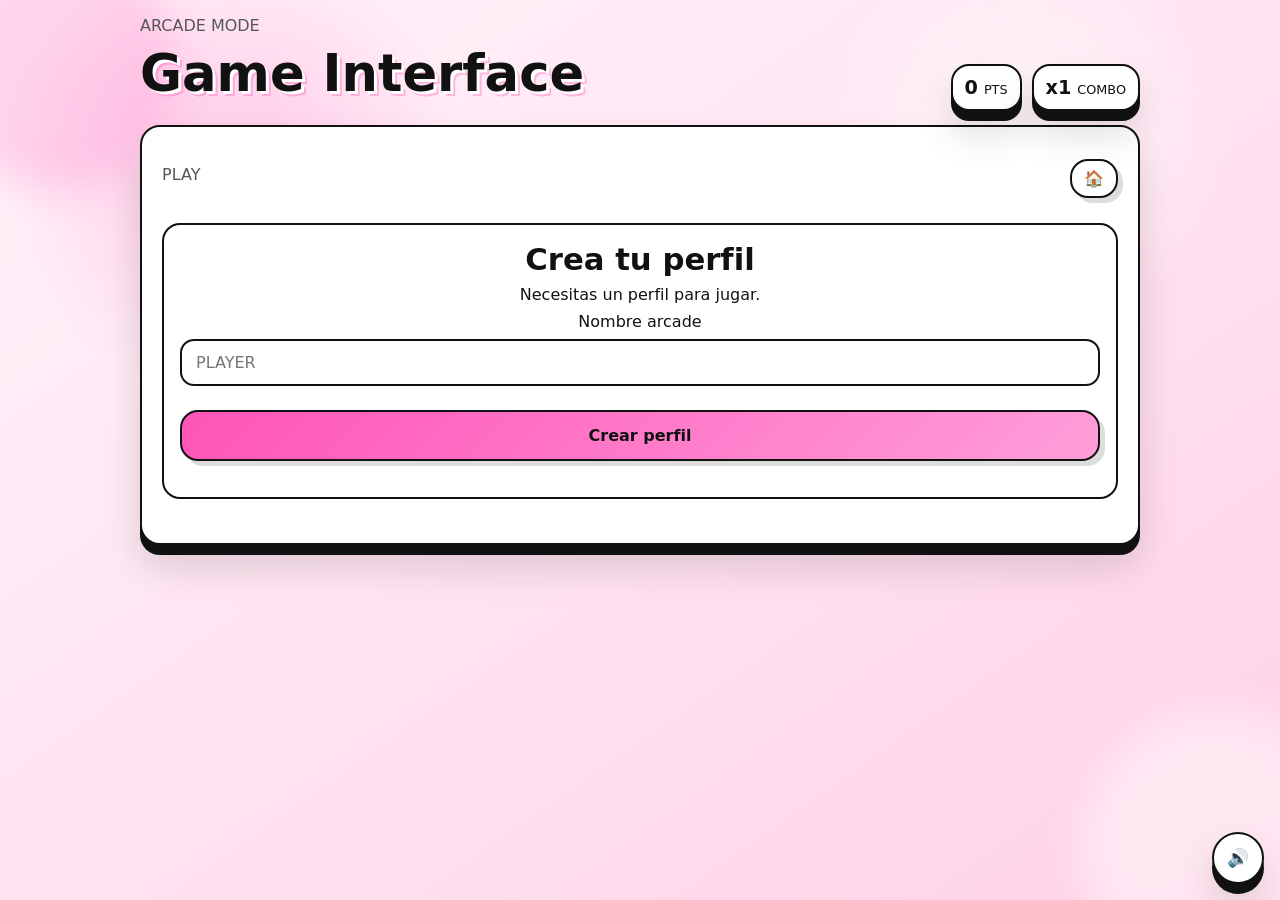
==== pages/game_interface.html @ db9803a0 "un monton de cosas agregadas" ====
<!doctype html>
<html lang="es">
<head>
  <meta charset="utf-8">
  <meta name="viewport" content="width=device-width, initial-scale=1">
  <meta name="color-scheme" content="light">
  <title>Present Simple Quest - Game</title>
  <link rel="stylesheet" href="../fronted/css/index.css">
  <link rel="stylesheet" href="../fronted/css/pages/game_interface.css">
</head>
<body>
  <div class="bg-orb bg-orb--one"></div>
  <div class="bg-orb bg-orb--two"></div>
  <main class="app-shell">
    <header class="topbar arcade-header">
      <div>
        <p class="eyebrow">ARCADE MODE</p>
        <h1>Game Interface</h1>
      </div>
      <div class="hud-mini" aria-label="Estado rápido">
        <span><strong id="scoreValue">0</strong>PTS</span>
        <span><strong id="comboValue">x1</strong>COMBO</span>
        <span class="sr-only"><strong id="medalValue">0</strong>MEDALS</span>
      </div>
    </header>

    <section class="hero card arcade-screen">
      <div class="arcade-screen__top">
        <p class="hero-tag" id="gameModeLabel">PLAY</p>
        <button class="btn btn-secondary btn-small" id="backHomeBtn" type="button">🏠</button>
      </div>
      <div id="gameRoot"></div>
    </section>

    <div id="feedbackToast" class="feedback-toast" role="status" aria-live="polite" aria-atomic="true"></div>
  </main>

  <button id="musicControl" class="music-control" type="button" aria-label="Silenciar o activar música">🔊</button>
  <audio id="bgMusic" src="../media/sound/arcade-soundtrack.mp3" autoplay loop></audio>

  <script defer src="../core/js/app.js"></script>
</body>
</html>
---- fronted/css/index.css ----
:root {
  --bg: #fff4fa;
  --bg-2: #ffd2e7;
  --card: #ffffff;
  --stroke: #111111;
  --text: #111111;
  --muted: #575757;
  --pink: #ff54b8;
  --pink-soft: #ffe1f0;
  --shadow: 0 10px 0 #111111, 0 22px 38px rgba(17, 17, 17, 0.14);
  font-family: "Trebuchet MS", "Comic Sans MS", system-ui, sans-serif;
}

* { box-sizing: border-box; }
html, body { min-height: 100%; }
body {
  margin: 0;
  color: var(--text);
  background:
    radial-gradient(circle at 18% 18%, rgba(255, 84, 184, 0.24), transparent 18%),
    radial-gradient(circle at 80% 15%, rgba(255, 255, 255, 0.7), transparent 16%),
    linear-gradient(145deg, var(--bg), var(--bg-2));
}

button { font: inherit; }

.sr-only {
  position: absolute;
  width: 1px;
  height: 1px;
  padding: 0;
  margin: -1px;
  overflow: hidden;
  clip: rect(0, 0, 0, 0);
  white-space: nowrap;
  border: 0;
}

.app-shell {
  width: min(1000px, calc(100% - 18px));
  margin: 0 auto;
  padding: 16px 0 28px;
  position: relative;
  z-index: 1;
}

.topbar, .hero, .menu-grid, .view { margin-bottom: 14px; }
.topbar {
  display: flex;
  justify-content: space-between;
  align-items: end;
  gap: 12px;
}
.eyebrow, .unlock, small, .hero-tag, .hero-copy { color: var(--muted); }
h1, h2, h3, p { margin: 0 0 8px; }
h1 {
  font-size: clamp(2rem, 4vw, 3.4rem);
  text-shadow: 3px 3px 0 #fff, 5px 5px 0 rgba(255, 84, 184, 0.35);
}
h2 { font-size: clamp(1.3rem, 2.4vw, 2rem); }

.hud-mini {
  display: flex;
  gap: 10px;
  flex-wrap: wrap;
}
.hud-mini span {
  display: inline-flex;
  align-items: baseline;
  gap: 6px;
  padding: 10px 12px;
  border: 2px solid var(--stroke);
  border-radius: 18px;
  background: #fff;
  box-shadow: var(--shadow);
  font-size: 0.8rem;
}
.hud-mini strong { font-size: 1.2rem; }

.card, .menu-card, .feedback-toast {
  border: 2px solid var(--stroke);
  border-radius: 20px;
  background: var(--card);
  box-shadow: var(--shadow);
}
.card { padding: 18px; }

.arcade-screen {
  display: grid;
  gap: 12px;
  text-align: center;
  padding: 20px;
}
.arcade-screen__top {
  display: flex;
  justify-content: space-between;
  align-items: center;
}
.hero-actions--arcade {
  display: grid;
  grid-template-columns: repeat(3, minmax(0, 1fr));
  gap: 10px;
}

.btn {
  border: 2px solid var(--stroke);
  cursor: pointer;
  padding: 14px 16px;
  color: var(--text);
  border-radius: 18px;
  background: #fff;
  box-shadow: 5px 5px 0 rgba(17, 17, 17, 0.14);
  transition: transform 160ms ease, filter 160ms ease;
}
.btn:hover, .menu-card:hover { transform: translateY(-2px); filter: brightness(1.02); }
.btn-primary { background: linear-gradient(135deg, var(--pink), #ff9ed9); font-weight: 800; }
.btn-secondary { background: #fff; }
.btn-small { padding: 8px 12px; }

.progress-bar {
  width: 100%;
  height: 16px;
  border: 2px solid var(--stroke);
  border-radius: 999px;
  overflow: hidden;
  background: #f3f3f3;
}
.progress-bar span {
  display: block;
  width: 0%;
  height: 100%;
  background: repeating-linear-gradient(45deg, var(--pink), var(--pink) 12px, #ffb3dd 12px, #ffb3dd 24px);
  transition: width 300ms ease;
}
.progress-bar--compact { max-width: 420px; margin: 0 auto; }

.menu-grid {
  display: grid;
  grid-template-columns: repeat(5, minmax(0, 1fr));
  gap: 10px;
}
.menu-card {
  padding: 14px 12px;
  cursor: pointer;
  text-align: center;
}
.menu-card span { display: block; font-size: 1.4rem; margin-bottom: 8px; }

.view { min-height: 220px; }
.stack { display: grid; gap: 12px; }
.lesson, .option-grid .btn-option, .prompt, .feedback-toast {
  background: #fff;
  border: 2px solid var(--stroke);
}
.lesson {
  padding: 16px;
  border-radius: 18px;
}
.option-grid {
  display: grid;
  grid-template-columns: repeat(auto-fit, minmax(140px, 1fr));
  gap: 10px;
}
.btn-option { min-height: 54px; }
.option-correct {
  background: #d7ffd9 !important;
  border-color: #1f8f3d !important;
}
.option-wrong {
  background: #ffd8d8 !important;
  border-color: #b00020 !important;
}
.prompt {
  padding: 16px;
  border-radius: 16px;
  font-size: 1.05rem;
}

.game-top {
  display: flex;
  justify-content: space-between;
  align-items: center;
  gap: 10px;
  margin-bottom: 10px;
}
.game-title h2 { margin-bottom: 2px; }
.game-explain {
  border: 2px dashed var(--stroke);
  border-radius: 16px;
  padding: 12px 14px;
  background: var(--pink-soft);
  text-align: left;
}
.translation-line {
  font-weight: 700;
}

.field {
  display: grid;
  gap: 8px;
  margin-bottom: 12px;
}
.field input {
  border: 2px solid var(--stroke);
  border-radius: 14px;
  padding: 12px 14px;
  font: inherit;
}
.profile-list, .ranking-table { width: 100%; }
.profile-list { display: grid; gap: 8px; }
.profile-row {
  width: 100%;
  display: flex;
  justify-content: space-between;
  border: 2px solid var(--stroke);
  border-radius: 16px;
  background: var(--pink-soft);
  padding: 12px 14px;
  cursor: pointer;
}
.ranking-table {
  border-collapse: collapse;
}
.ranking-table th, .ranking-table td {
  padding: 10px 8px;
  border-bottom: 1px solid rgba(17, 17, 17, 0.12);
  text-align: left;
}
.row-gold { background: linear-gradient(90deg, #fff0a8, #fff8d8); }
.row-silver { background: linear-gradient(90deg, #edf0f5, #f9fbff); }
.row-bronze { background: linear-gradient(90deg, #ffd9b3, #fff4e8); }

.podium {
  display: grid;
  grid-template-columns: 1fr 1.2fr 1fr;
  gap: 10px;
  align-items: end;
  margin-bottom: 14px;
}
.podium-item {
  border: 2px solid var(--stroke);
  border-radius: 18px 18px 10px 10px;
  padding: 12px;
  text-align: center;
  background: #fff;
}
.podium-rank {
  display: inline-grid;
  place-items: center;
  width: 32px;
  height: 32px;
  margin-bottom: 8px;
  border: 2px solid var(--stroke);
  border-radius: 50%;
  background: #fff;
  font-weight: 800;
}
.podium-item--gold {
  min-height: 150px;
  background: linear-gradient(180deg, #fff7b3, #ffe36e);
}
.podium-item--silver {
  min-height: 120px;
  background: linear-gradient(180deg, #f1f4f8, #dfe6ef);
}
.podium-item--bronze {
  min-height: 100px;
  background: linear-gradient(180deg, #ffd5b0, #ffc08a);
}

.feedback-toast {
  min-height: 52px;
  display: flex;
  align-items: center;
  justify-content: center;
  padding: 12px 14px;
  opacity: 0;
  pointer-events: none;
  transition: opacity 180ms ease;
}
.feedback-toast.is-visible { opacity: 1; }
.feedback-toast.is-good { background: #ffe8f5; }
.feedback-toast.is-bad { background: #111; color: #fff; }

.music-control {
  position: fixed;
  right: 16px;
  bottom: 16px;
  z-index: 20;
  width: 52px;
  height: 52px;
  border: 2px solid var(--stroke);
  border-radius: 50%;
  background: #fff;
  box-shadow: var(--shadow);
  cursor: pointer;
  font-size: 1.1rem;
}

.bg-orb {
  position: fixed;
  border-radius: 50%;
  filter: blur(20px);
  opacity: 0.7;
  z-index: 0;
}
.bg-orb--one { width: 240px; height: 240px; top: -50px; left: -60px; background: rgba(255, 84, 184, 0.28); }
.bg-orb--two { width: 280px; height: 280px; right: -80px; bottom: -90px; background: rgba(255, 255, 255, 0.62); }

@media (max-width: 900px) {
  .topbar, .menu-grid { grid-template-columns: 1fr; display: grid; }
  .menu-grid { grid-template-columns: repeat(2, 1fr); }
  .hero-actions--arcade { grid-template-columns: 1fr; }
}

@media (max-width: 560px) {
  .app-shell { width: min(100% - 12px, 1000px); }
  .menu-grid, .hud-mini { grid-template-columns: 1fr; }
}
---- fronted/css/pages/game_interface.css ----
/* Page-specific overrides for the game screen. */
.arcade-screen {
  min-height: 420px;
}

.game-top {
  align-items: flex-start;
}

.game-explain {
  margin-top: 8px;
}

.translation-line {
  margin-top: 8px;
}
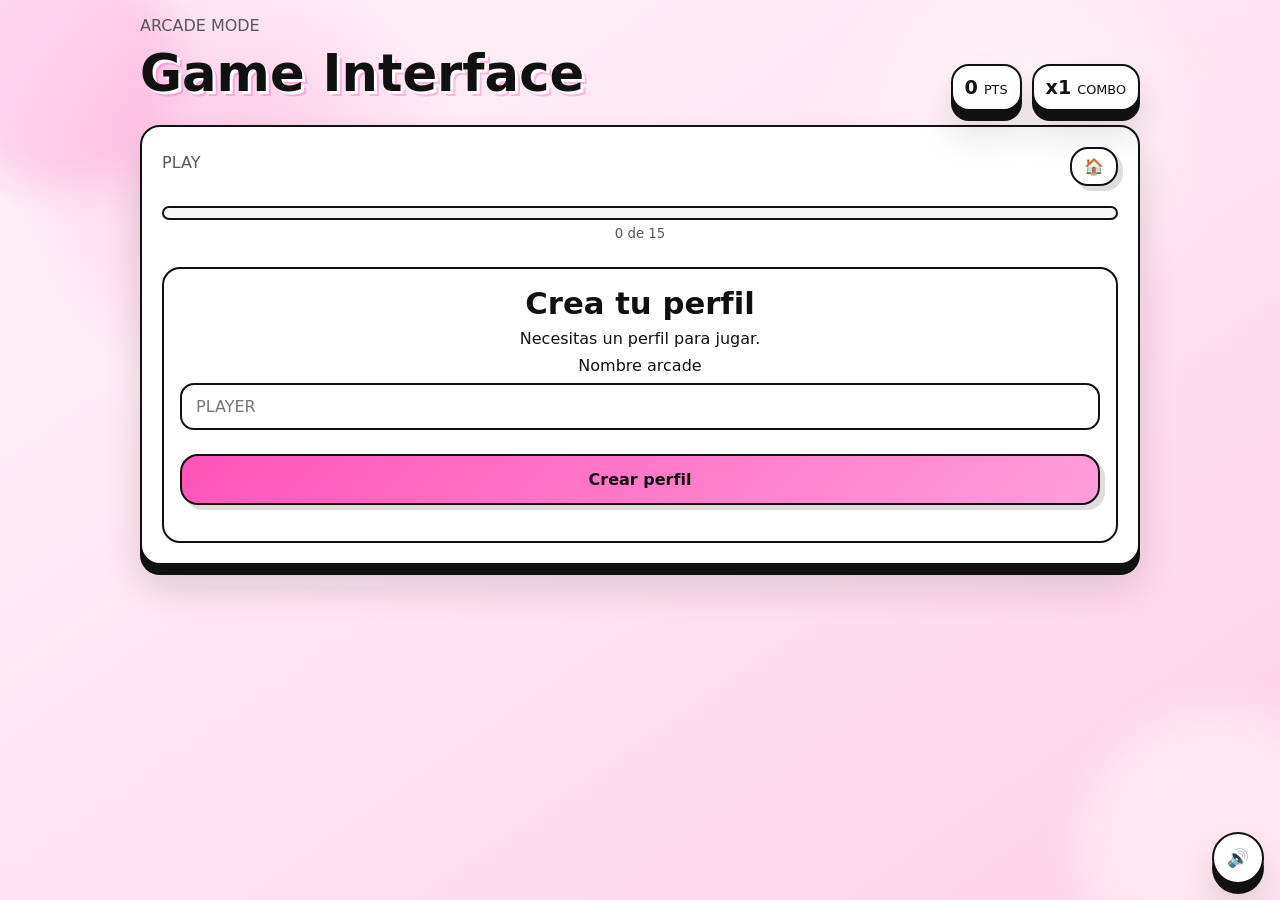
==== commit da53d3ef: "mas osas añadidas" ====
--- a/pages/game_interface.html
+++ b/pages/game_interface.html
@@ -29,6 +29,12 @@
         <p class="hero-tag" id="gameModeLabel">PLAY</p>
         <button class="btn btn-secondary btn-small" id="backHomeBtn" type="button">🏠</button>
       </div>
+      <div class="game-progress-wrap" aria-label="Progreso de la partida">
+        <div class="game-progress">
+          <span id="gameProgressBar"></span>
+        </div>
+        <small id="gameProgressLabel">0 de 15</small>
+      </div>
       <div id="gameRoot"></div>
     </section>
 
--- a/fronted/css/pages/game_interface.css
+++ b/fronted/css/pages/game_interface.css
@@ -14,3 +14,26 @@
 .translation-line {
   margin-top: 8px;
 }
+
+.game-progress-wrap {
+  display: grid;
+  gap: 6px;
+  margin: 8px 0 14px;
+}
+
+.game-progress {
+  width: 100%;
+  height: 14px;
+  border: 2px solid var(--stroke);
+  border-radius: 999px;
+  overflow: hidden;
+  background: #f6f6f6;
+}
+
+.game-progress span {
+  display: block;
+  width: 0%;
+  height: 100%;
+  background: repeating-linear-gradient(45deg, var(--pink), var(--pink) 12px, #ffb3dd 12px, #ffb3dd 24px);
+  transition: width 240ms ease;
+}
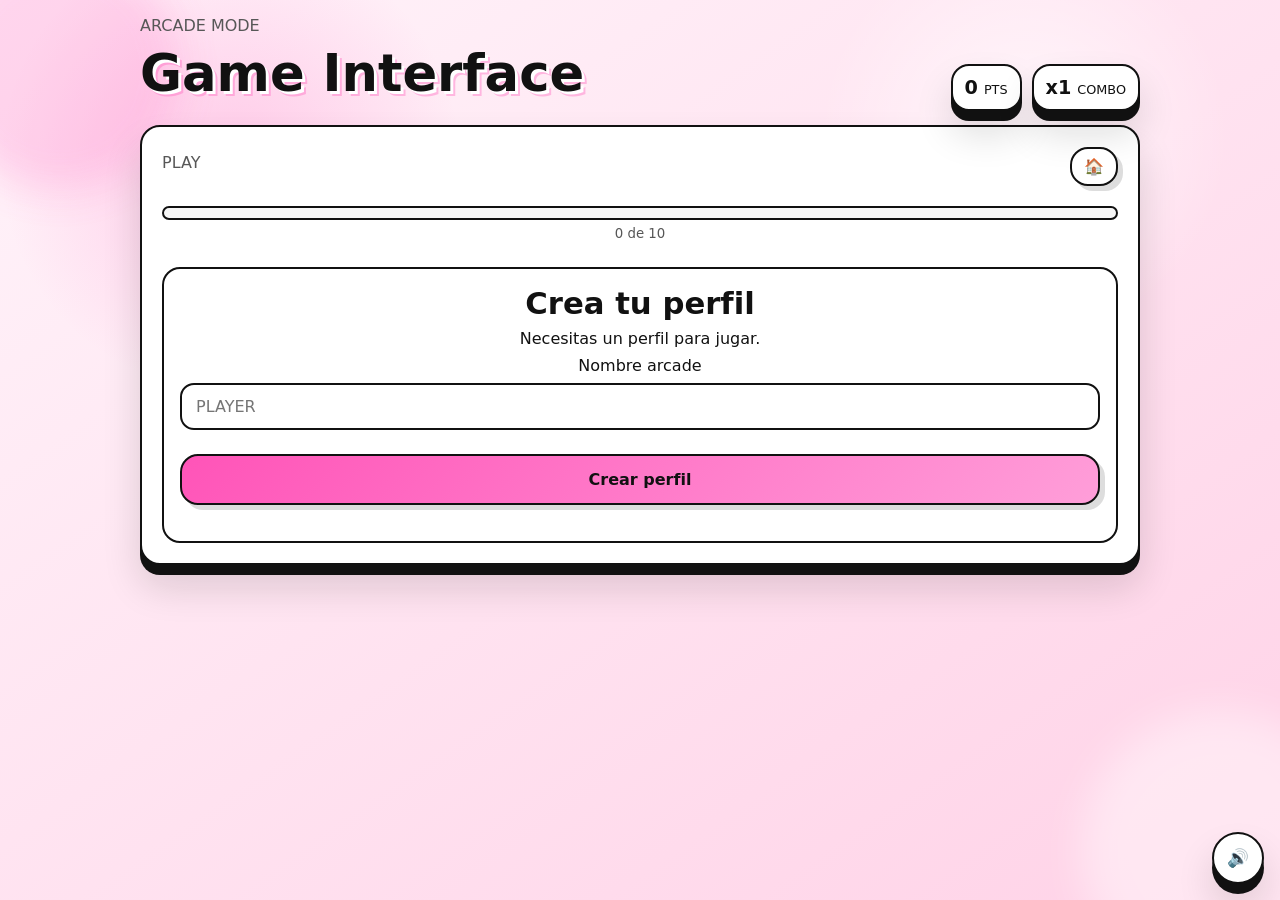
==== commit ffb03f0e: "mas cosaaaaas" ====
--- a/pages/game_interface.html
+++ b/pages/game_interface.html
@@ -33,7 +33,7 @@
         <div class="game-progress">
           <span id="gameProgressBar"></span>
         </div>
-        <small id="gameProgressLabel">0 de 15</small>
+        <small id="gameProgressLabel">0 de 10</small>
       </div>
       <div id="gameRoot"></div>
     </section>
@@ -42,7 +42,7 @@
   </main>
 
   <button id="musicControl" class="music-control" type="button" aria-label="Silenciar o activar música">🔊</button>
-  <audio id="bgMusic" src="../media/sound/arcade-soundtrack.mp3" autoplay loop></audio>
+  <audio id="bgMusic" src="../media/sounds/arcade-soundtrack.mp3" autoplay loop></audio>
 
   <script defer src="../core/js/app.js"></script>
 </body>
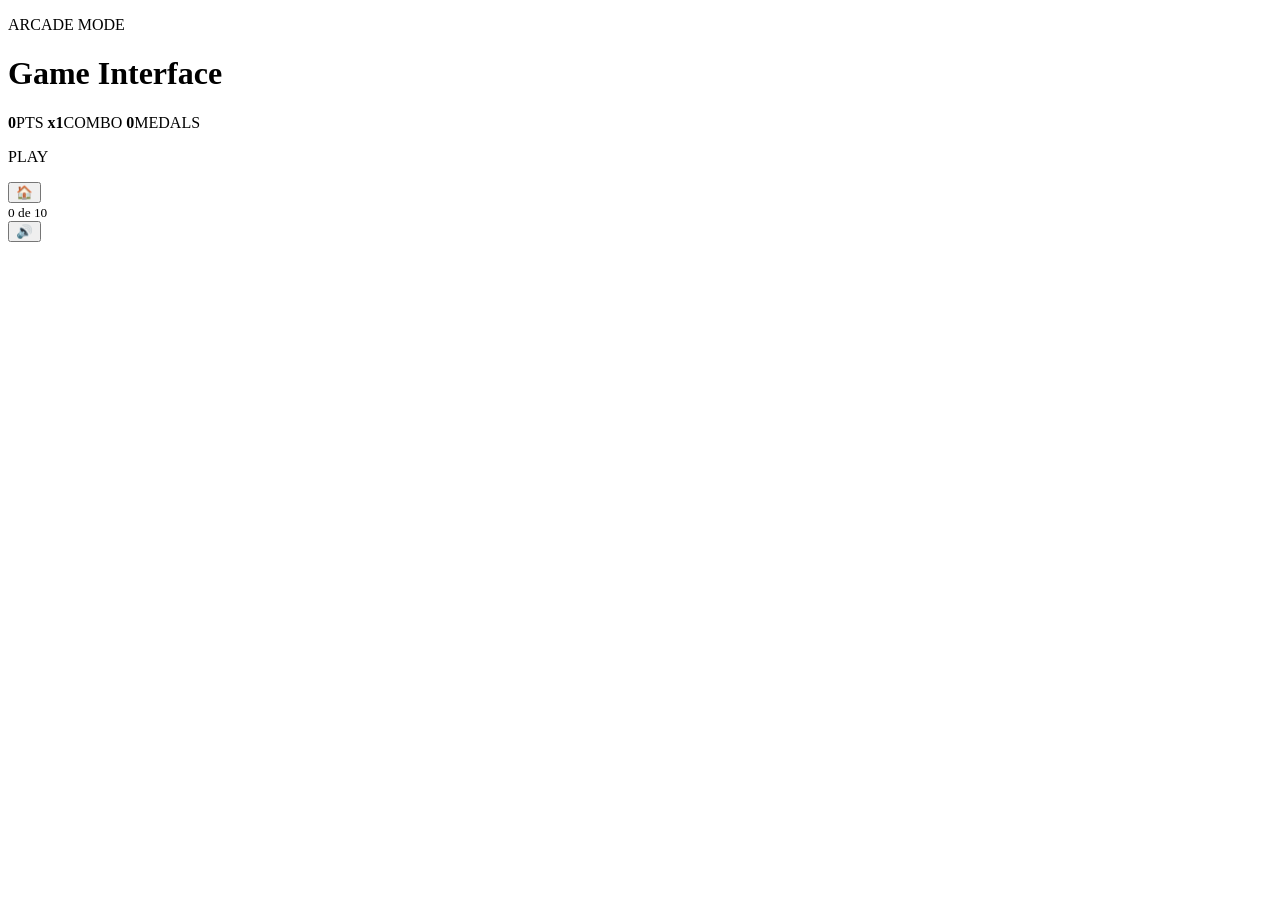
==== commit 44c70b07: "arreglos para git pages" ====
--- a/pages/game_interface.html
+++ b/pages/game_interface.html
@@ -5,8 +5,9 @@
   <meta name="viewport" content="width=device-width, initial-scale=1">
   <meta name="color-scheme" content="light">
   <title>Present Simple Quest - Game</title>
-  <link rel="stylesheet" href="../fronted/css/index.css">
-  <link rel="stylesheet" href="../fronted/css/pages/game_interface.css">
+  <link rel="stylesheet" href="fronted/css/index.css">
+  <link rel="stylesheet" href="fronted/css/pages/game_interface.css">
+  <base href="/web-inglish-game/">
 </head>
 <body>
   <div class="bg-orb bg-orb--one"></div>
@@ -42,8 +43,8 @@
   </main>
 
   <button id="musicControl" class="music-control" type="button" aria-label="Silenciar o activar música">🔊</button>
-  <audio id="bgMusic" src="../media/sounds/arcade-soundtrack.mp3" autoplay loop></audio>
+  <audio id="bgMusic" src="media/sounds/arcade-soundtrack.mp3" autoplay loop></audio>
 
-  <script defer src="../core/js/app.js"></script>
+  <script defer src="core/js/app.js"></script>
 </body>
 </html>
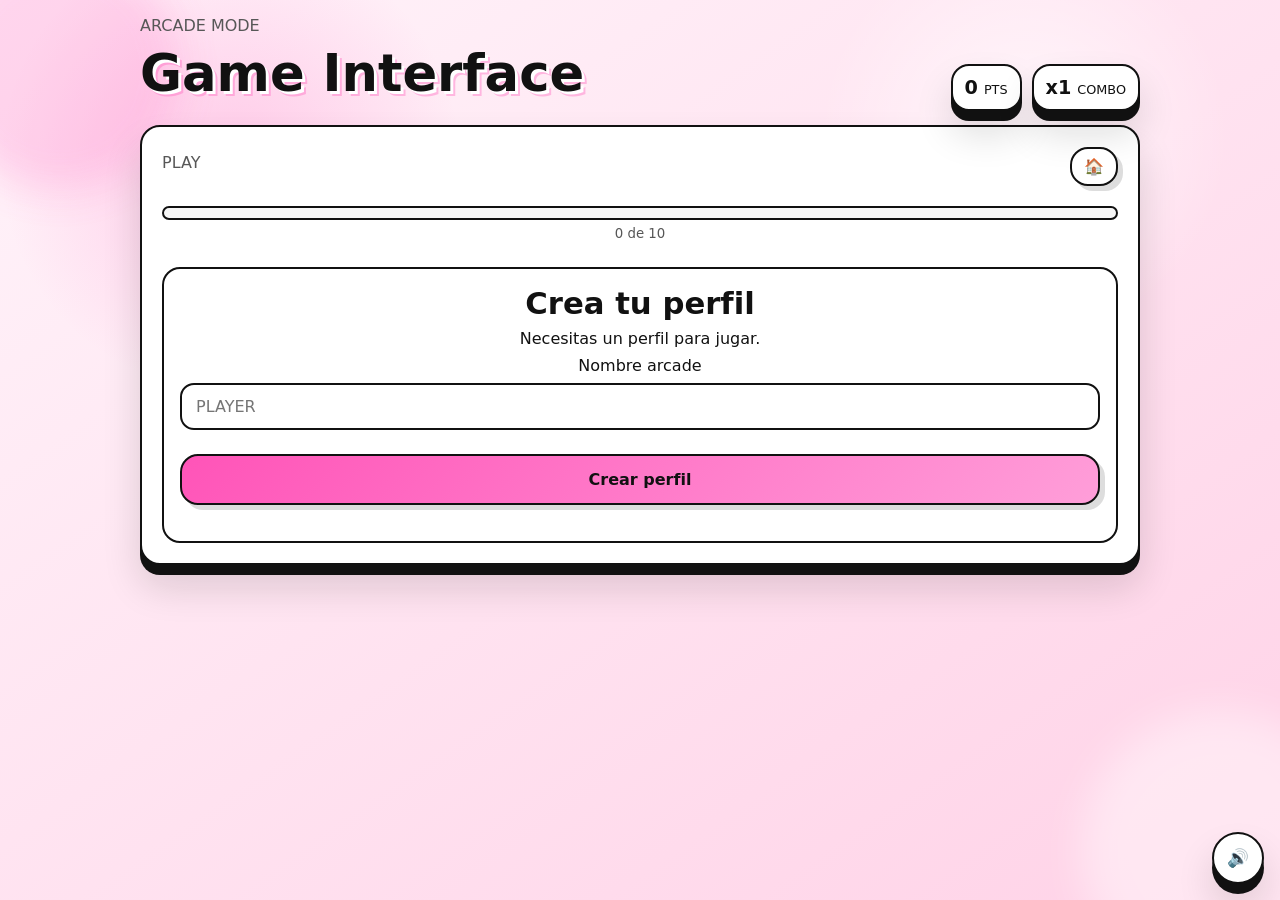
==== commit b33fcdaa: "maaas cosas de pages" ====
--- a/pages/game_interface.html
+++ b/pages/game_interface.html
@@ -5,9 +5,8 @@
   <meta name="viewport" content="width=device-width, initial-scale=1">
   <meta name="color-scheme" content="light">
   <title>Present Simple Quest - Game</title>
-  <link rel="stylesheet" href="fronted/css/index.css">
-  <link rel="stylesheet" href="fronted/css/pages/game_interface.css">
-  <base href="/web-inglish-game/">
+  <link rel="stylesheet" href="../fronted/css/index.css">
+  <link rel="stylesheet" href="../fronted/css/pages/game_interface.css">
 </head>
 <body>
   <div class="bg-orb bg-orb--one"></div>
@@ -43,8 +42,8 @@
   </main>
 
   <button id="musicControl" class="music-control" type="button" aria-label="Silenciar o activar música">🔊</button>
-  <audio id="bgMusic" src="media/sounds/arcade-soundtrack.mp3" autoplay loop></audio>
+  <audio id="bgMusic" src="../media/sounds/arcade-soundtrack.mp3" autoplay loop></audio>
 
-  <script defer src="core/js/app.js"></script>
+  <script defer src="../core/js/app.js"></script>
 </body>
 </html>
--- a/fronted/css/index.css
+++ b/fronted/css/index.css
@@ -0,0 +1,319 @@
+:root {
+  --bg: #fff4fa;
+  --bg-2: #ffd2e7;
+  --card: #ffffff;
+  --stroke: #111111;
+  --text: #111111;
+  --muted: #575757;
+  --pink: #ff54b8;
+  --pink-soft: #ffe1f0;
+  --shadow: 0 10px 0 #111111, 0 22px 38px rgba(17, 17, 17, 0.14);
+  font-family: "Trebuchet MS", "Comic Sans MS", system-ui, sans-serif;
+}
+
+* { box-sizing: border-box; }
+html, body { min-height: 100%; }
+body {
+  margin: 0;
+  color: var(--text);
+  background:
+    radial-gradient(circle at 18% 18%, rgba(255, 84, 184, 0.24), transparent 18%),
+    radial-gradient(circle at 80% 15%, rgba(255, 255, 255, 0.7), transparent 16%),
+    linear-gradient(145deg, var(--bg), var(--bg-2));
+}
+
+button { font: inherit; }
+
+.sr-only {
+  position: absolute;
+  width: 1px;
+  height: 1px;
+  padding: 0;
+  margin: -1px;
+  overflow: hidden;
+  clip: rect(0, 0, 0, 0);
+  white-space: nowrap;
+  border: 0;
+}
+
+.app-shell {
+  width: min(1000px, calc(100% - 18px));
+  margin: 0 auto;
+  padding: 16px 0 28px;
+  position: relative;
+  z-index: 1;
+}
+
+.topbar, .hero, .menu-grid, .view { margin-bottom: 14px; }
+.topbar {
+  display: flex;
+  justify-content: space-between;
+  align-items: end;
+  gap: 12px;
+}
+.eyebrow, .unlock, small, .hero-tag, .hero-copy { color: var(--muted); }
+h1, h2, h3, p { margin: 0 0 8px; }
+h1 {
+  font-size: clamp(2rem, 4vw, 3.4rem);
+  text-shadow: 3px 3px 0 #fff, 5px 5px 0 rgba(255, 84, 184, 0.35);
+}
+h2 { font-size: clamp(1.3rem, 2.4vw, 2rem); }
+
+.hud-mini {
+  display: flex;
+  gap: 10px;
+  flex-wrap: wrap;
+}
+.hud-mini span {
+  display: inline-flex;
+  align-items: baseline;
+  gap: 6px;
+  padding: 10px 12px;
+  border: 2px solid var(--stroke);
+  border-radius: 18px;
+  background: #fff;
+  box-shadow: var(--shadow);
+  font-size: 0.8rem;
+}
+.hud-mini strong { font-size: 1.2rem; }
+
+.card, .menu-card, .feedback-toast {
+  border: 2px solid var(--stroke);
+  border-radius: 20px;
+  background: var(--card);
+  box-shadow: var(--shadow);
+}
+.card { padding: 18px; }
+
+.arcade-screen {
+  display: grid;
+  gap: 12px;
+  text-align: center;
+  padding: 20px;
+}
+.arcade-screen__top {
+  display: flex;
+  justify-content: space-between;
+  align-items: center;
+}
+.hero-actions--arcade {
+  display: grid;
+  grid-template-columns: repeat(3, minmax(0, 1fr));
+  gap: 10px;
+}
+
+.btn {
+  border: 2px solid var(--stroke);
+  cursor: pointer;
+  padding: 14px 16px;
+  color: var(--text);
+  border-radius: 18px;
+  background: #fff;
+  box-shadow: 5px 5px 0 rgba(17, 17, 17, 0.14);
+  transition: transform 160ms ease, filter 160ms ease;
+}
+.btn:hover, .menu-card:hover { transform: translateY(-2px); filter: brightness(1.02); }
+.btn-primary { background: linear-gradient(135deg, var(--pink), #ff9ed9); font-weight: 800; }
+.btn-secondary { background: #fff; }
+.btn-small { padding: 8px 12px; }
+
+.progress-bar {
+  width: 100%;
+  height: 16px;
+  border: 2px solid var(--stroke);
+  border-radius: 999px;
+  overflow: hidden;
+  background: #f3f3f3;
+}
+.progress-bar span {
+  display: block;
+  width: 0%;
+  height: 100%;
+  background: repeating-linear-gradient(45deg, var(--pink), var(--pink) 12px, #ffb3dd 12px, #ffb3dd 24px);
+  transition: width 300ms ease;
+}
+.progress-bar--compact { max-width: 420px; margin: 0 auto; }
+
+.menu-grid {
+  display: grid;
+  grid-template-columns: repeat(5, minmax(0, 1fr));
+  gap: 10px;
+}
+.menu-card {
+  padding: 14px 12px;
+  cursor: pointer;
+  text-align: center;
+}
+.menu-card span { display: block; font-size: 1.4rem; margin-bottom: 8px; }
+
+.view { min-height: 220px; }
+.stack { display: grid; gap: 12px; }
+.lesson, .option-grid .btn-option, .prompt, .feedback-toast {
+  background: #fff;
+  border: 2px solid var(--stroke);
+}
+.lesson {
+  padding: 16px;
+  border-radius: 18px;
+}
+.option-grid {
+  display: grid;
+  grid-template-columns: repeat(auto-fit, minmax(140px, 1fr));
+  gap: 10px;
+}
+.btn-option { min-height: 54px; }
+.option-correct {
+  background: #d7ffd9 !important;
+  border-color: #1f8f3d !important;
+}
+.option-wrong {
+  background: #ffd8d8 !important;
+  border-color: #b00020 !important;
+}
+.prompt {
+  padding: 16px;
+  border-radius: 16px;
+  font-size: 1.05rem;
+}
+
+.game-top {
+  display: flex;
+  justify-content: space-between;
+  align-items: center;
+  gap: 10px;
+  margin-bottom: 10px;
+}
+.game-title h2 { margin-bottom: 2px; }
+.game-explain {
+  border: 2px dashed var(--stroke);
+  border-radius: 16px;
+  padding: 12px 14px;
+  background: var(--pink-soft);
+  text-align: left;
+}
+.translation-line {
+  font-weight: 700;
+}
+
+.field {
+  display: grid;
+  gap: 8px;
+  margin-bottom: 12px;
+}
+.field input {
+  border: 2px solid var(--stroke);
+  border-radius: 14px;
+  padding: 12px 14px;
+  font: inherit;
+}
+.profile-list, .ranking-table { width: 100%; }
+.profile-list { display: grid; gap: 8px; }
+.profile-row {
+  width: 100%;
+  display: flex;
+  justify-content: space-between;
+  border: 2px solid var(--stroke);
+  border-radius: 16px;
+  background: var(--pink-soft);
+  padding: 12px 14px;
+  cursor: pointer;
+}
+.ranking-table {
+  border-collapse: collapse;
+}
+.ranking-table th, .ranking-table td {
+  padding: 10px 8px;
+  border-bottom: 1px solid rgba(17, 17, 17, 0.12);
+  text-align: left;
+}
+.row-gold { background: linear-gradient(90deg, #fff0a8, #fff8d8); }
+.row-silver { background: linear-gradient(90deg, #edf0f5, #f9fbff); }
+.row-bronze { background: linear-gradient(90deg, #ffd9b3, #fff4e8); }
+
+.podium {
+  display: grid;
+  grid-template-columns: 1fr 1.2fr 1fr;
+  gap: 10px;
+  align-items: end;
+  margin-bottom: 14px;
+}
+.podium-item {
+  border: 2px solid var(--stroke);
+  border-radius: 18px 18px 10px 10px;
+  padding: 12px;
+  text-align: center;
+  background: #fff;
+}
+.podium-rank {
+  display: inline-grid;
+  place-items: center;
+  width: 32px;
+  height: 32px;
+  margin-bottom: 8px;
+  border: 2px solid var(--stroke);
+  border-radius: 50%;
+  background: #fff;
+  font-weight: 800;
+}
+.podium-item--gold {
+  min-height: 150px;
+  background: linear-gradient(180deg, #fff7b3, #ffe36e);
+}
+.podium-item--silver {
+  min-height: 120px;
+  background: linear-gradient(180deg, #f1f4f8, #dfe6ef);
+}
+.podium-item--bronze {
+  min-height: 100px;
+  background: linear-gradient(180deg, #ffd5b0, #ffc08a);
+}
+
+.feedback-toast {
+  min-height: 52px;
+  display: flex;
+  align-items: center;
+  justify-content: center;
+  padding: 12px 14px;
+  opacity: 0;
+  pointer-events: none;
+  transition: opacity 180ms ease;
+}
+.feedback-toast.is-visible { opacity: 1; }
+.feedback-toast.is-good { background: #ffe8f5; }
+.feedback-toast.is-bad { background: #111; color: #fff; }
+
+.music-control {
+  position: fixed;
+  right: 16px;
+  bottom: 16px;
+  z-index: 20;
+  width: 52px;
+  height: 52px;
+  border: 2px solid var(--stroke);
+  border-radius: 50%;
+  background: #fff;
+  box-shadow: var(--shadow);
+  cursor: pointer;
+  font-size: 1.1rem;
+}
+
+.bg-orb {
+  position: fixed;
+  border-radius: 50%;
+  filter: blur(20px);
+  opacity: 0.7;
+  z-index: 0;
+}
+.bg-orb--one { width: 240px; height: 240px; top: -50px; left: -60px; background: rgba(255, 84, 184, 0.28); }
+.bg-orb--two { width: 280px; height: 280px; right: -80px; bottom: -90px; background: rgba(255, 255, 255, 0.62); }
+
+@media (max-width: 900px) {
+  .topbar, .menu-grid { grid-template-columns: 1fr; display: grid; }
+  .menu-grid { grid-template-columns: repeat(2, 1fr); }
+  .hero-actions--arcade { grid-template-columns: 1fr; }
+}
+
+@media (max-width: 560px) {
+  .app-shell { width: min(100% - 12px, 1000px); }
+  .menu-grid, .hud-mini { grid-template-columns: 1fr; }
+}
--- a/fronted/css/pages/game_interface.css
+++ b/fronted/css/pages/game_interface.css
@@ -0,0 +1,39 @@
+/* Page-specific overrides for the game screen. */
+.arcade-screen {
+  min-height: 420px;
+}
+
+.game-top {
+  align-items: flex-start;
+}
+
+.game-explain {
+  margin-top: 8px;
+}
+
+.translation-line {
+  margin-top: 8px;
+}
+
+.game-progress-wrap {
+  display: grid;
+  gap: 6px;
+  margin: 8px 0 14px;
+}
+
+.game-progress {
+  width: 100%;
+  height: 14px;
+  border: 2px solid var(--stroke);
+  border-radius: 999px;
+  overflow: hidden;
+  background: #f6f6f6;
+}
+
+.game-progress span {
+  display: block;
+  width: 0%;
+  height: 100%;
+  background: repeating-linear-gradient(45deg, var(--pink), var(--pink) 12px, #ffb3dd 12px, #ffb3dd 24px);
+  transition: width 240ms ease;
+}
